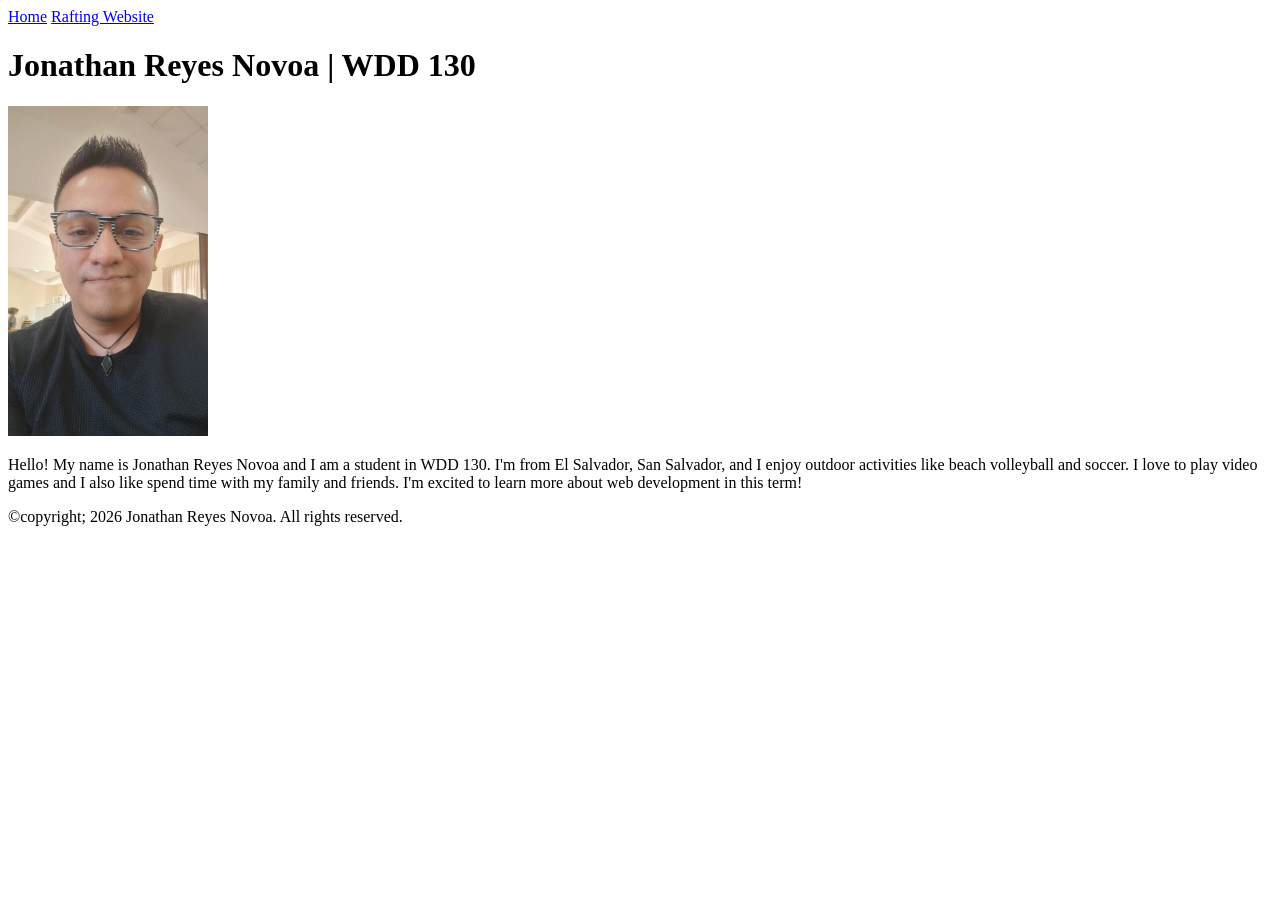
==== index.html @ 54997ab4 "update nav" ====
<!DOCTYPE html>
<html lang="es">

<head>
    <meta charset="UTF-8">
    <meta name="viewport" content="width=device-width, initial-scale=1.0">
    <title>Jonathan Reyes Novoa | WDD 130</title>
</head>

<body>
    <header>
        <nav>
            <a href="#">Home</a>
            <a href="wwr/">Rafting Website</a>
        </nav>
    </header>
    <main>
        <h1>
            Jonathan Reyes Novoa | WDD 130
        </h1>
        <img src="images/profile.jpg" alt="Jonathan Reyes Novoa profile picture" width="200">
        <p>Hello! My name is Jonathan Reyes Novoa and I am a student in WDD 130. I'm from El
            Salvador, San Salvador, and I enjoy outdoor activities
            like beach volleyball and soccer. I love to play video games and I also like spend time
            with my family and friends. I'm excited
            to learn more about web development in this term!</p>
    </main>
    <footer>
        <p>©copyright; 2026 Jonathan Reyes Novoa. All rights reserved.</p>
    </footer>
</body>

</html>
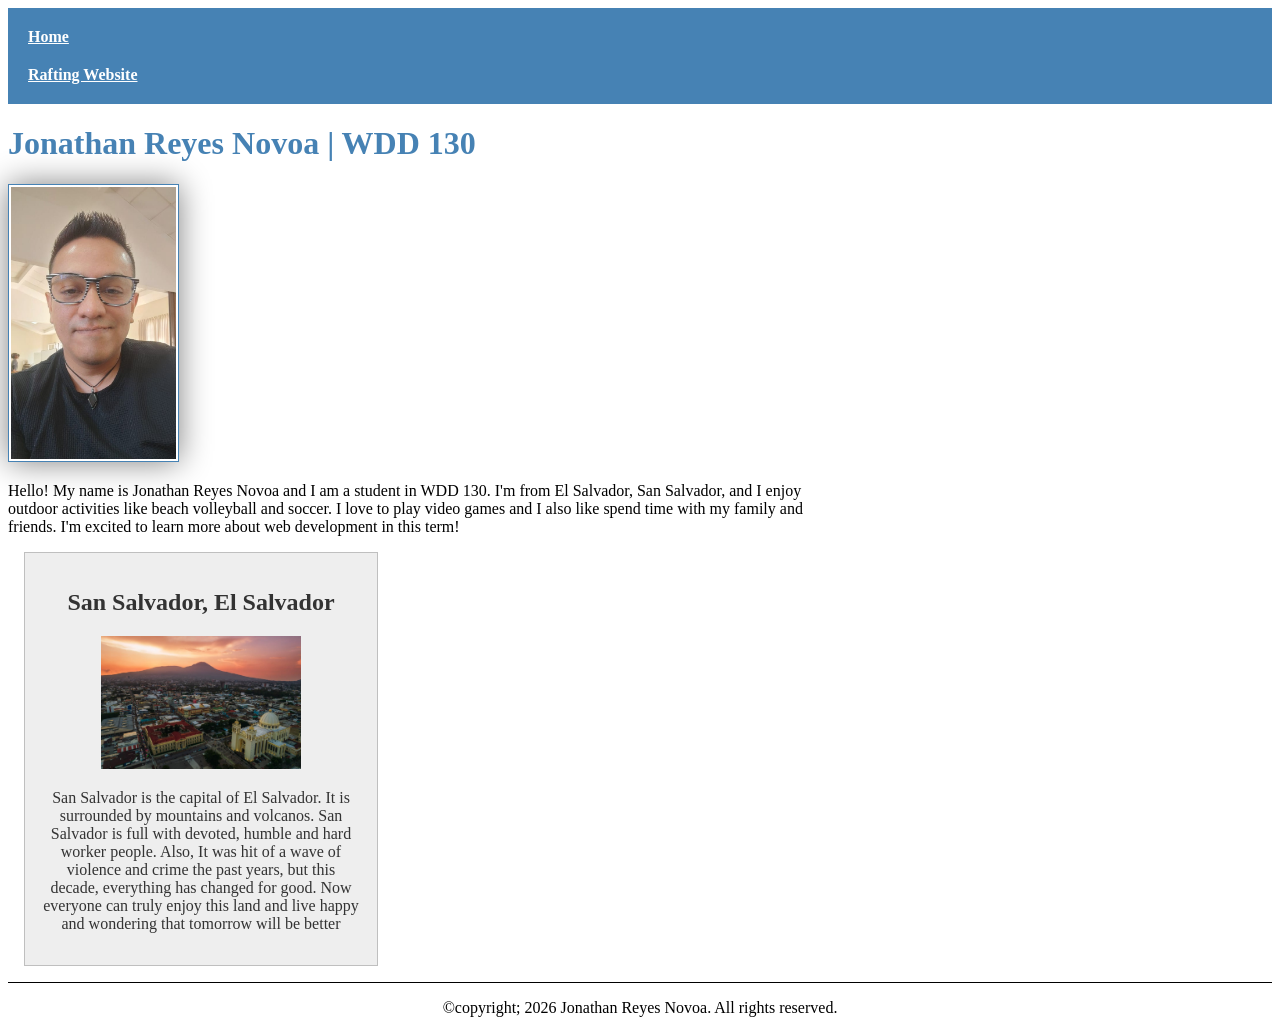
==== commit d820969e: "Enhancing page Aplying css to mainpage" ====
--- a/index.html
+++ b/index.html
@@ -4,14 +4,18 @@
 <head>
     <meta charset="UTF-8">
     <meta name="viewport" content="width=device-width, initial-scale=1.0">
+    <meta name="description"
+      content="This homepage gives a glimpse about myself and also shows some work that we're currently doing in WDD130 course">
+    <meta name="author" content="Jonathan Reyes Novoa">
     <title>Jonathan Reyes Novoa | WDD 130</title>
+    <link rel="stylesheet" href="styles/styles.css">
 </head>
 
 <body>
     <header>
         <nav>
             <a href="#">Home</a>
-            <a href="wwr/">Rafting Website</a>
+            <a href="wwr/site-plan-rafting.html">Rafting Website</a>
         </nav>
     </header>
     <main>
@@ -25,9 +29,19 @@
             with my family and friends. I'm excited
             to learn more about web development in this term!</p>
     </main>
+    <aside>
+        <h2>San Salvador, El Salvador</h2>
+        <img src="images/san_salvador.jpg" alt="San Salvador Landscape">
+        <p>San Salvador is the capital of El Salvador. It is surrounded by mountains and volcanos. San
+            Salvador is full with devoted, humble and hard worker people. Also, It was hit of a wave of
+            violence and crime the past years, but this decade, everything has changed for good.
+            Now everyone can truly enjoy this land and live happy and wondering that tomorrow will be
+            better</p>
+    </aside>
     <footer>
         <p>©copyright; 2026 Jonathan Reyes Novoa. All rights reserved.</p>
+
     </footer>
 </body>
 
-</html>+</html>
--- a/styles/styles.css
+++ b/styles/styles.css
@@ -0,0 +1,52 @@
+nav {
+    background-color: steelblue;
+    padding: 10px;
+}
+
+nav a {
+    display: block;
+    color: white;
+    font-weight: bold;
+    padding: 10px;
+}
+
+h1 {
+    color: steelblue;
+}
+
+main {
+    max-width: 840px;
+}
+
+main img {
+    width: 165px;
+    height: auto;
+    border: 1px solid steelblue;
+    padding: 2px;
+    box-shadow: 0 0 30px gray;
+}
+
+p {
+    padding: 0;
+}
+
+aside {
+    width: 20rem;
+    margin: 1rem;
+    border: 1px solid rgb(0 0 0 / 0.2);
+    padding: 1rem;
+    background-color: #eee;
+    color: #333;
+    text-align: center;
+}
+
+aside img {
+    width: 200px;
+    height: auto;
+}
+
+footer {
+    margin-top: 15px;
+    border-top: 1px solid #000;
+    text-align: center;
+}
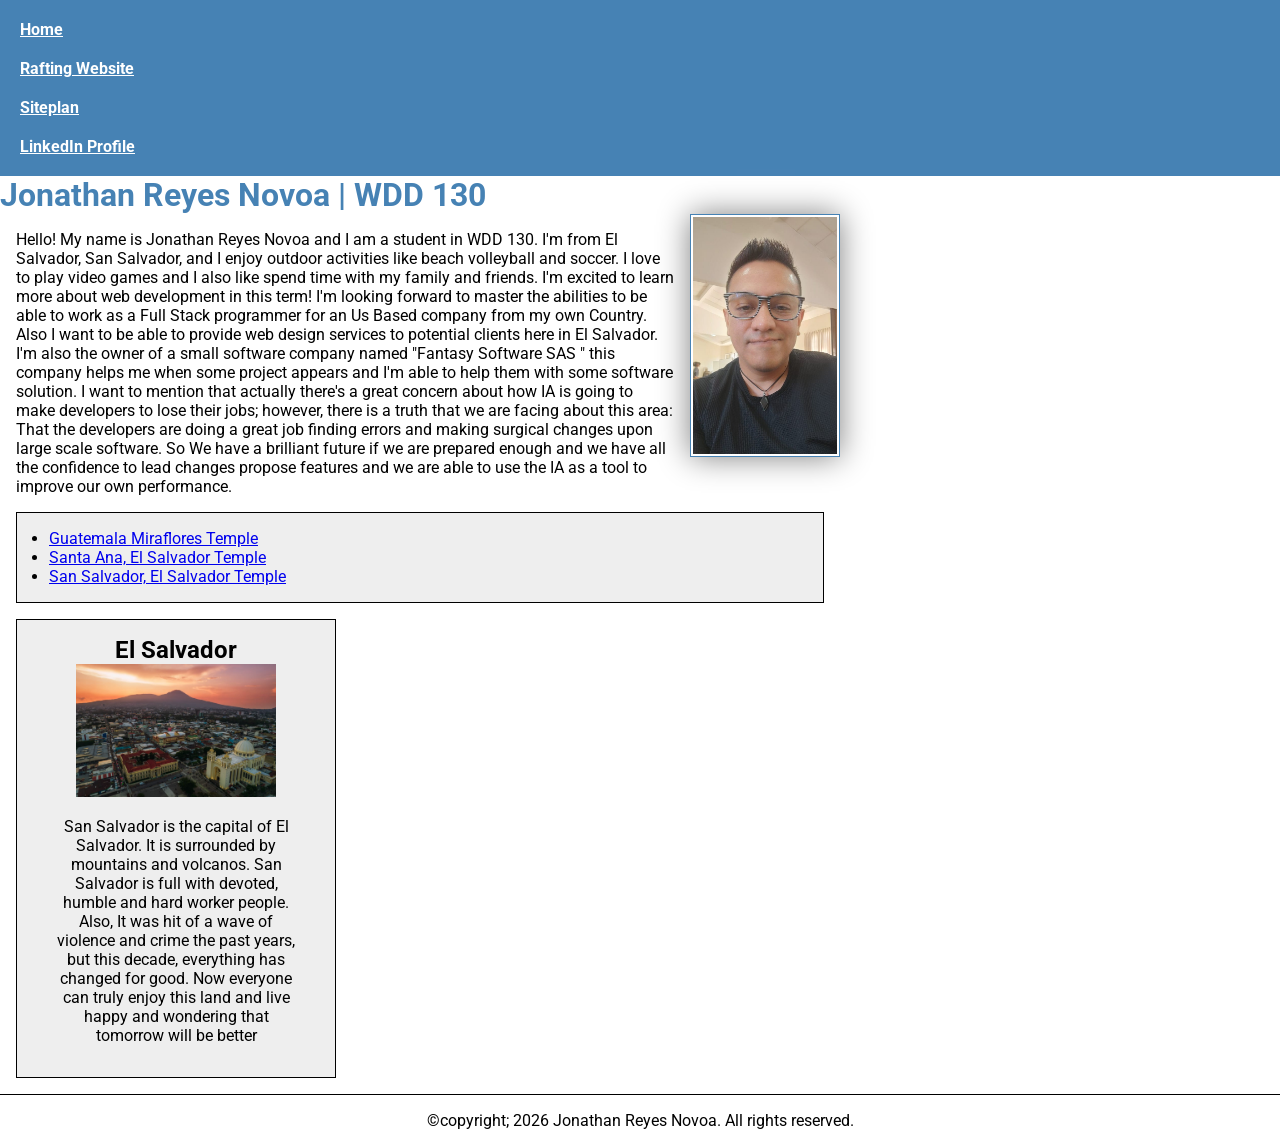
==== commit 4f21e6b4: "Week 3 assignment" ====
--- a/index.html
+++ b/index.html
@@ -1,13 +1,20 @@
+<!-- 24-09-2026 -->
 <!DOCTYPE html>
-<html lang="es">
+<html lang="en-US">
 
 <head>
     <meta charset="UTF-8">
     <meta name="viewport" content="width=device-width, initial-scale=1.0">
-    <meta name="description"
-      content="This homepage gives a glimpse about myself and also shows some work that we're currently doing in WDD130 course">
+    <title>Jonathan Reyes Novoa | WDD130</title>
+    <meta name="description" content="Jonathan Reyes's BYU-Idaho WDD 130 course home page">
     <meta name="author" content="Jonathan Reyes Novoa">
-    <title>Jonathan Reyes Novoa | WDD 130</title>
+
+    <link rel="preconnect" href="https://fonts.googleapis.com">
+    <link rel="preconnect" href="https://fonts.gstatic.com" crossorigin>
+    <link
+      href="https://fonts.googleapis.com/css2?family=Roboto:ital,wght@0,100..900;1,100..900&display=swap"
+      rel="stylesheet">
+
     <link rel="stylesheet" href="styles/styles.css">
 </head>
 
@@ -15,33 +22,63 @@
     <header>
         <nav>
             <a href="#">Home</a>
-            <a href="wwr/site-plan-rafting.html">Rafting Website</a>
+            <a href="wwr/">Rafting Website</a>
+            <a href="wwr/site-plan-rafting.html">Siteplan</a>
+            <a href="https://www.linkedin.com/in/jonathan-reyes-novoa-41818a43/">LinkedIn
+                Profile</a>
         </nav>
     </header>
     <main>
-        <h1>
-            Jonathan Reyes Novoa | WDD 130
-        </h1>
-        <img src="images/profile.jpg" alt="Jonathan Reyes Novoa profile picture" width="200">
+        <h1>Jonathan Reyes Novoa | WDD 130</h1>
+        <img src="images/profile.jpg" alt="Hello, my name is Jonathan Reyes Novoa" width="200">
         <p>Hello! My name is Jonathan Reyes Novoa and I am a student in WDD 130. I'm from El
             Salvador, San Salvador, and I enjoy outdoor activities
             like beach volleyball and soccer. I love to play video games and I also like spend time
             with my family and friends. I'm excited
-            to learn more about web development in this term!</p>
+            to learn more about web development in this term!
+            I'm looking forward to master the abilities to be able to work as a Full Stack
+            programmer for an
+            Us Based company from my own Country. Also I want to be able to provide web design
+            services to potential
+            clients here in El Salvador.
+            I'm also the owner of a small software company named "Fantasy Software SAS " this
+            company helps me
+            when some project appears and I'm able to help them with some software solution.
+            I want to mention that actually there's a great concern about how IA is going to make
+            developers to lose their
+            jobs;
+            however, there is a truth that we are facing about this area: That the developers are
+            doing a
+            great job finding errors and making surgical changes upon large scale software.
+
+            So We have a brilliant future if we are prepared enough and we have all the confidence
+            to lead changes
+            propose features and we are able to use the IA as a tool to improve our own performance.
+        </p>
+
+        <ul class="box indent">
+            <li><a href="https://www.churchofjesuschrist.org/temples/details/miraflores-guatemala-city-guatemala-temple"
+                  targe="_blank">Guatemala Miraflores Temple</a></li>
+            <li><a href="https://www.churchofjesuschrist.org/temples/details/santa-ana-el-salvador-temple"
+                  targe="_blank">Santa Ana, El Salvador Temple</a></li>
+            <li><a href="https://www.churchofjesuschrist.org/temples/details/san-salvador-el-salvador-temple"
+                  targe="_blank">San Salvador, El Salvador Temple</a></li>
+        </ul>
     </main>
-    <aside>
-        <h2>San Salvador, El Salvador</h2>
-        <img src="images/san_salvador.jpg" alt="San Salvador Landscape">
-        <p>San Salvador is the capital of El Salvador. It is surrounded by mountains and volcanos. San
-            Salvador is full with devoted, humble and hard worker people. Also, It was hit of a wave of
+
+    <aside class="box">
+        <h2>El Salvador</h2>
+        <img src="images/san_salvador.jpg" alt="San Salvador Landscape" />
+        <p>San Salvador is the capital of El Salvador. It is surrounded by mountains and volcanos.
+            San Salvador is full with devoted, humble and hard worker people. Also, It was hit of a
+            wave of
             violence and crime the past years, but this decade, everything has changed for good.
-            Now everyone can truly enjoy this land and live happy and wondering that tomorrow will be
-            better</p>
+            Now everyone can truly enjoy this land and live happy and wondering that tomorrow will
+            be better</p>
     </aside>
     <footer>
         <p>©copyright; 2026 Jonathan Reyes Novoa. All rights reserved.</p>
-
     </footer>
 </body>
 
-</html>
+</html>
--- a/styles/styles.css
+++ b/styles/styles.css
@@ -1,3 +1,14 @@
+* {
+    margin: 0;
+    padding: 0;
+    box-sizing: border-box;
+}
+
+body {
+    font-size: 16px;
+    font-family: Roboto, Arial, sans-serif;
+}
+
 nav {
     background-color: steelblue;
     padding: 10px;
@@ -19,25 +30,23 @@
 }
 
 main img {
-    width: 165px;
+    width: 150px;
     height: auto;
     border: 1px solid steelblue;
     padding: 2px;
     box-shadow: 0 0 30px gray;
+    float: right;
+    margin: 0 0 1rem 1rem
 }
 
 p {
-    padding: 0;
+    margin: 1rem;
 }
 
 aside {
-    width: 20rem;
-    margin: 1rem;
-    border: 1px solid rgb(0 0 0 / 0.2);
-    padding: 1rem;
-    background-color: #eee;
-    color: #333;
+    width: 20em;
     text-align: center;
+    position: relative;
 }
 
 aside img {
@@ -50,3 +59,16 @@
     border-top: 1px solid #000;
     text-align: center;
 }
+
+/* Class Selectors */
+.box {
+    margin: 1rem;
+    border: 1px solid rgba(0, 0, 0, 1);
+    padding: 1rem;
+    background-color: #eee;
+    color: #000;
+}
+
+.indent {
+    padding-left: 2rem;
+}
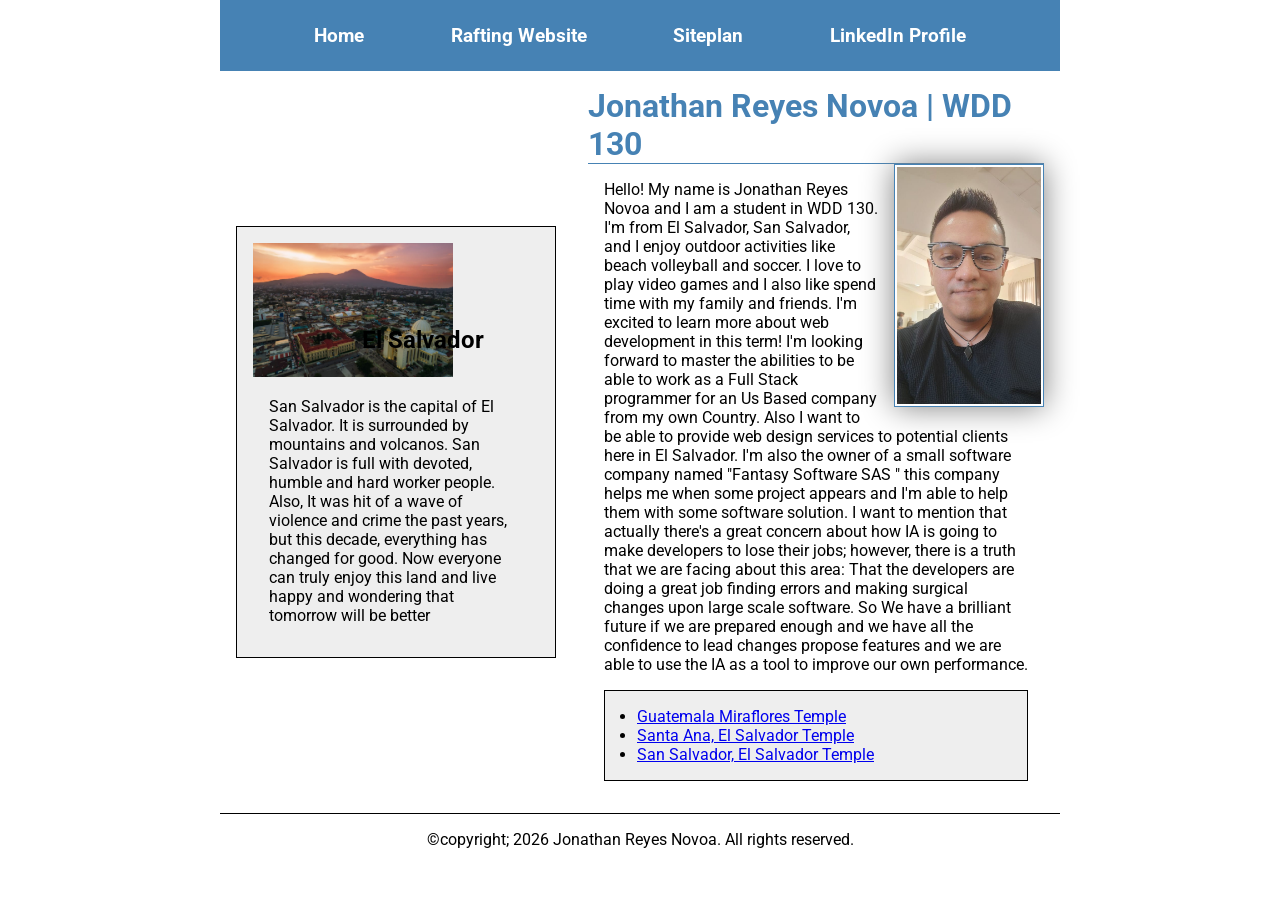
==== commit 1c43c5bb: "assignment w04" ====
--- a/index.html
+++ b/index.html
@@ -28,6 +28,7 @@
                 Profile</a>
         </nav>
     </header>
+    <div class="grid">
     <main>
         <h1>Jonathan Reyes Novoa | WDD 130</h1>
         <img src="images/profile.jpg" alt="Hello, my name is Jonathan Reyes Novoa" width="200">
@@ -76,6 +77,7 @@
             Now everyone can truly enjoy this land and live happy and wondering that tomorrow will
             be better</p>
     </aside>
+    </div>
     <footer>
         <p>©copyright; 2026 Jonathan Reyes Novoa. All rights reserved.</p>
     </footer>
--- a/styles/styles.css
+++ b/styles/styles.css
@@ -2,6 +2,17 @@
     margin: 0;
     padding: 0;
     box-sizing: border-box;
+}
+
+main{
+    margin: 1rem;
+    grid-column: 2;
+    display: block;
+}
+
+header, footer {
+  max-width: 840px;
+  margin: 0 auto;
 }
 
 body {
@@ -10,24 +21,43 @@
 }
 
 nav {
-    background-color: steelblue;
-    padding: 10px;
+  background-color: steelblue;
+  padding: 1rem;
+  display: flex;
+  justify-content: space-evenly;
+  align-items: center;
+  justify-content: space-evenly;
 }
 
 nav a {
-    display: block;
-    color: white;
-    font-weight: bold;
-    padding: 10px;
+  display: block;
+  padding: 0.5rem;
+  text-decoration: none;
+  font-size: 1.2rem;
+  font-weight: 700;
+  color: #fff; 
+}
+
+.grid {
+    display: grid;
+    align-items: center;
 }
 
 h1 {
     color: steelblue;
 }
 
-main {
-    max-width: 840px;
+h2 {
+    display: block;
+    font-size: 1.5rem;
+    margin-block-start: 0.83rem;
+    margin-block-end: 0.83rem;
+    margin-inline-start: 0px;
+    margin-inline-end: 0px;
+    font-weight: bold;
 }
+
+
 
 main img {
     width: 150px;
@@ -45,9 +75,16 @@
 
 aside {
     width: 20em;
-    text-align: center;
     position: relative;
+    grid-column: 1;
+    grid-row: 1;
 }
+
+aside h2 {
+    position: absolute;
+    top: 85px;
+    left: 125px;    
+}   
 
 aside img {
     width: 200px;
@@ -71,4 +108,14 @@
 
 .indent {
     padding-left: 2rem;
+}
+
+header, .grid, footer {
+  max-width: 840px;
+  margin: 0 auto;
+}
+
+h1 {
+  color: steelblue;
+  border-bottom: 1px solid steelblue;
 }
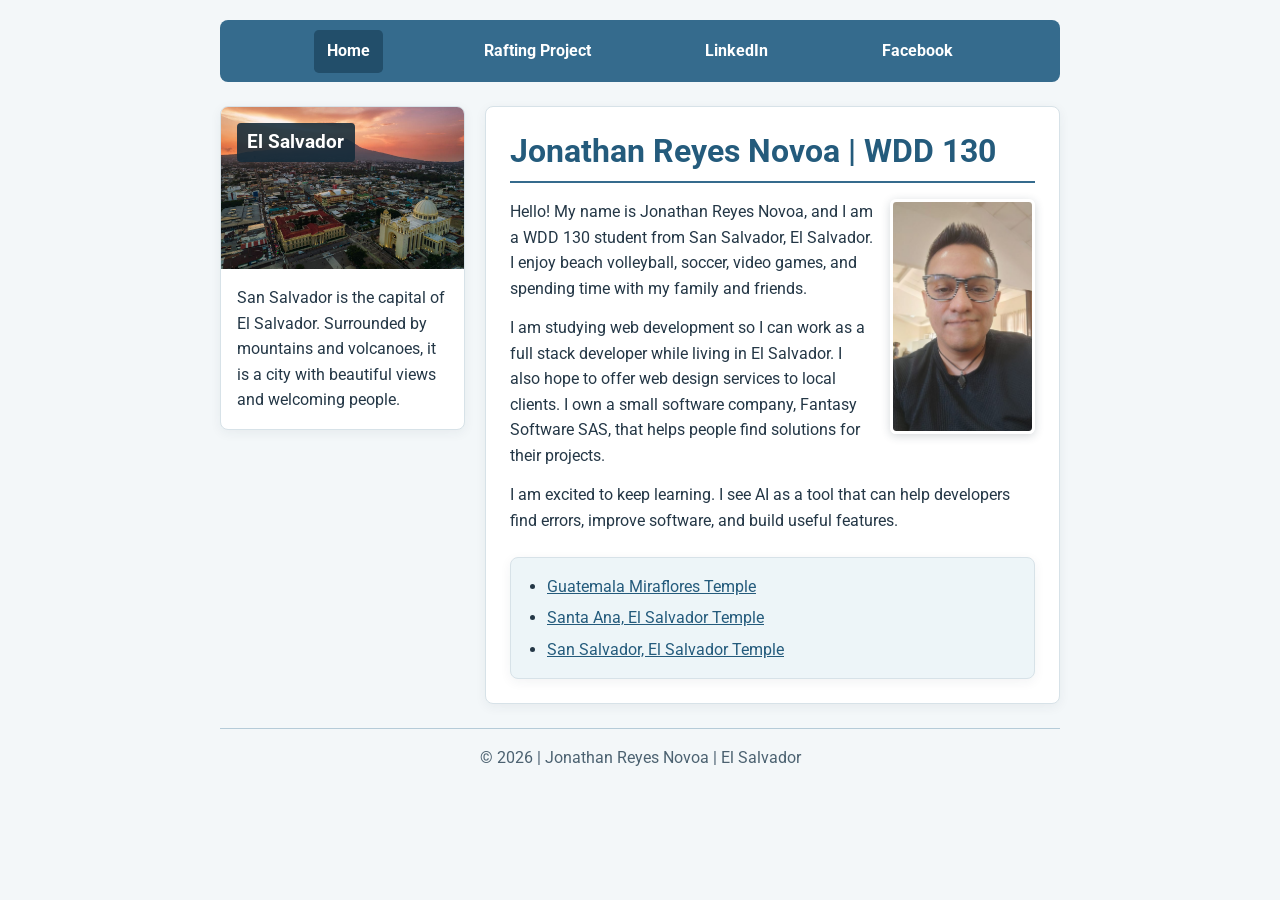
==== commit 87e2410a: "changes for audit and index" ====
--- a/index.html
+++ b/index.html
@@ -1,86 +1,53 @@
-<!-- 24-09-2026 -->
 <!DOCTYPE html>
 <html lang="en-US">
 
 <head>
     <meta charset="UTF-8">
     <meta name="viewport" content="width=device-width, initial-scale=1.0">
-    <title>Jonathan Reyes Novoa | WDD130</title>
-    <meta name="description" content="Jonathan Reyes's BYU-Idaho WDD 130 course home page">
+    <meta name="description" content="Jonathan Reyes Novoa's WDD 130 course home page, featuring his projects and his home country of El Salvador.">
     <meta name="author" content="Jonathan Reyes Novoa">
-
+    <title>Jonathan Reyes Novoa | WDD 130</title>
     <link rel="preconnect" href="https://fonts.googleapis.com">
     <link rel="preconnect" href="https://fonts.gstatic.com" crossorigin>
-    <link
-      href="https://fonts.googleapis.com/css2?family=Roboto:ital,wght@0,100..900;1,100..900&display=swap"
-      rel="stylesheet">
-
+    <link href="https://fonts.googleapis.com/css2?family=Roboto:wght@400;500;700&display=swap" rel="stylesheet">
     <link rel="stylesheet" href="styles/styles.css">
 </head>
 
 <body>
     <header>
-        <nav>
-            <a href="#">Home</a>
-            <a href="wwr/">Rafting Website</a>
-            <a href="wwr/site-plan-rafting.html">Siteplan</a>
-            <a href="https://www.linkedin.com/in/jonathan-reyes-novoa-41818a43/">LinkedIn
-                Profile</a>
+        <nav aria-label="Main navigation">
+            <a href="index.html" aria-current="page">Home</a>
+            <a href="wwr/about.html">Rafting Project</a>
+            <a href="https://www.linkedin.com/in/jonathan-reyes-novoa-41818a43/">LinkedIn</a>
+            <a href="https://www.facebook.com/">Facebook</a>
         </nav>
     </header>
+
     <div class="grid">
-    <main>
-        <h1>Jonathan Reyes Novoa | WDD 130</h1>
-        <img src="images/profile.jpg" alt="Hello, my name is Jonathan Reyes Novoa" width="200">
-        <p>Hello! My name is Jonathan Reyes Novoa and I am a student in WDD 130. I'm from El
-            Salvador, San Salvador, and I enjoy outdoor activities
-            like beach volleyball and soccer. I love to play video games and I also like spend time
-            with my family and friends. I'm excited
-            to learn more about web development in this term!
-            I'm looking forward to master the abilities to be able to work as a Full Stack
-            programmer for an
-            Us Based company from my own Country. Also I want to be able to provide web design
-            services to potential
-            clients here in El Salvador.
-            I'm also the owner of a small software company named "Fantasy Software SAS " this
-            company helps me
-            when some project appears and I'm able to help them with some software solution.
-            I want to mention that actually there's a great concern about how IA is going to make
-            developers to lose their
-            jobs;
-            however, there is a truth that we are facing about this area: That the developers are
-            doing a
-            great job finding errors and making surgical changes upon large scale software.
+        <aside class="box">
+            <h2>El Salvador</h2>
+            <img src="images/san_salvador.jpg" alt="San Salvador at sunset with mountains in the background" width="960" height="639">
+            <p>San Salvador is the capital of El Salvador. Surrounded by mountains and volcanoes, it is a city with beautiful views and welcoming people.</p>
+        </aside>
 
-            So We have a brilliant future if we are prepared enough and we have all the confidence
-            to lead changes
-            propose features and we are able to use the IA as a tool to improve our own performance.
-        </p>
+        <main>
+            <h1>Jonathan Reyes Novoa | WDD 130</h1>
+            <img class="profile" src="images/profile.jpg" alt="Jonathan Reyes Novoa" width="567" height="935">
+            <p>Hello! My name is Jonathan Reyes Novoa, and I am a WDD 130 student from San Salvador, El Salvador. I enjoy beach volleyball, soccer, video games, and spending time with my family and friends.</p>
+            <p>I am studying web development so I can work as a full stack developer while living in El Salvador. I also hope to offer web design services to local clients. I own a small software company, Fantasy Software SAS, that helps people find solutions for their projects.</p>
+            <p>I am excited to keep learning. I see AI as a tool that can help developers find errors, improve software, and build useful features.</p>
 
-        <ul class="box indent">
-            <li><a href="https://www.churchofjesuschrist.org/temples/details/miraflores-guatemala-city-guatemala-temple"
-                  targe="_blank">Guatemala Miraflores Temple</a></li>
-            <li><a href="https://www.churchofjesuschrist.org/temples/details/santa-ana-el-salvador-temple"
-                  targe="_blank">Santa Ana, El Salvador Temple</a></li>
-            <li><a href="https://www.churchofjesuschrist.org/temples/details/san-salvador-el-salvador-temple"
-                  targe="_blank">San Salvador, El Salvador Temple</a></li>
-        </ul>
-    </main>
+            <ul class="box temples">
+                <li><a href="https://www.churchofjesuschrist.org/temples/details/miraflores-guatemala-city-guatemala-temple" target="_blank" rel="noopener noreferrer">Guatemala Miraflores Temple</a></li>
+                <li><a href="https://www.churchofjesuschrist.org/temples/details/santa-ana-el-salvador-temple" target="_blank" rel="noopener noreferrer">Santa Ana, El Salvador Temple</a></li>
+                <li><a href="https://www.churchofjesuschrist.org/temples/details/san-salvador-el-salvador-temple" target="_blank" rel="noopener noreferrer">San Salvador, El Salvador Temple</a></li>
+            </ul>
+        </main>
+    </div>
 
-    <aside class="box">
-        <h2>El Salvador</h2>
-        <img src="images/san_salvador.jpg" alt="San Salvador Landscape" />
-        <p>San Salvador is the capital of El Salvador. It is surrounded by mountains and volcanos.
-            San Salvador is full with devoted, humble and hard worker people. Also, It was hit of a
-            wave of
-            violence and crime the past years, but this decade, everything has changed for good.
-            Now everyone can truly enjoy this land and live happy and wondering that tomorrow will
-            be better</p>
-    </aside>
-    </div>
     <footer>
-        <p>©copyright; 2026 Jonathan Reyes Novoa. All rights reserved.</p>
+        <p>&copy; 2026 | Jonathan Reyes Novoa | El Salvador</p>
     </footer>
 </body>
 
-</html>+</html>
--- a/styles/styles.css
+++ b/styles/styles.css
@@ -4,118 +4,187 @@
     box-sizing: border-box;
 }
 
-main{
-    margin: 1rem;
-    grid-column: 2;
-    display: block;
+body {
+    font: 16px/1.6 Roboto, Arial, sans-serif;
+    color: #243746;
+    background-color: #f3f7f9;
 }
 
-header, footer {
-  max-width: 840px;
-  margin: 0 auto;
+header,
+.grid,
+footer {
+    max-width: 840px;
+    margin: 0 auto;
 }
 
-body {
-    font-size: 16px;
-    font-family: Roboto, Arial, sans-serif;
+header {
+    padding-top: 1.25rem;
 }
 
 nav {
-  background-color: steelblue;
-  padding: 1rem;
-  display: flex;
-  justify-content: space-evenly;
-  align-items: center;
-  justify-content: space-evenly;
+    display: flex;
+    justify-content: space-evenly;
+    align-items: center;
+    gap: 0.25rem;
+    padding: 0.6rem;
+    border-radius: 0.5rem;
+    background-color: #356b8d;
 }
 
 nav a {
-  display: block;
-  padding: 0.5rem;
-  text-decoration: none;
-  font-size: 1.2rem;
-  font-weight: 700;
-  color: #fff; 
+    display: block;
+    padding: 0.55rem 0.8rem;
+    border-radius: 0.3rem;
+    color: #fff;
+    font-size: 1rem;
+    font-weight: 700;
+    text-align: center;
+    text-decoration: none;
+}
+
+nav a:hover,
+nav a:focus-visible,
+nav a[aria-current="page"] {
+    background-color: #224e6a;
 }
 
 .grid {
     display: grid;
-    align-items: center;
+    grid-template-columns: 245px minmax(0, 1fr);
+    align-items: start;
+    gap: 1.25rem;
+    padding: 1.5rem 0;
 }
 
-h1 {
-    color: steelblue;
-}
-
-h2 {
-    display: block;
-    font-size: 1.5rem;
-    margin-block-start: 0.83rem;
-    margin-block-end: 0.83rem;
-    margin-inline-start: 0px;
-    margin-inline-end: 0px;
-    font-weight: bold;
-}
-
-
-
-main img {
-    width: 150px;
-    height: auto;
-    border: 1px solid steelblue;
-    padding: 2px;
-    box-shadow: 0 0 30px gray;
-    float: right;
-    margin: 0 0 1rem 1rem
-}
-
-p {
-    margin: 1rem;
+.box,
+main {
+    border: 1px solid #d7e2e8;
+    border-radius: 0.5rem;
+    background-color: #fff;
+    box-shadow: 0 3px 12px rgb(36 55 70 / 6%);
 }
 
 aside {
-    width: 20em;
     position: relative;
-    grid-column: 1;
-    grid-row: 1;
+    overflow: hidden;
 }
 
 aside h2 {
     position: absolute;
-    top: 85px;
-    left: 125px;    
-}   
+    top: 1rem;
+    left: 1rem;
+    padding: 0.25rem 0.65rem;
+    border-radius: 0.25rem;
+    color: #fff;
+    background-color: rgb(20 43 58 / 88%);
+    font-size: 1.2rem;
+}
 
 aside img {
-    width: 200px;
+    display: block;
+    width: 100%;
     height: auto;
 }
 
+aside p {
+    padding: 1rem;
+}
+
+main {
+    min-width: 0;
+    padding: 1.5rem;
+}
+
+h1 {
+    margin-bottom: 1rem;
+    padding-bottom: 0.6rem;
+    border-bottom: 2px solid #356b8d;
+    color: #245b7c;
+    font-size: clamp(1.5rem, 4vw, 2rem);
+    line-height: 1.25;
+}
+
+main p + p {
+    margin-top: 0.85rem;
+}
+
+.profile {
+    float: right;
+    width: 145px;
+    height: auto;
+    margin: 0 0 0.75rem 1rem;
+    border: 3px solid #fff;
+    border-radius: 0.4rem;
+    box-shadow: 0 2px 10px rgb(36 55 70 / 20%);
+}
+
+.temples {
+    clear: both;
+    margin-top: 1.5rem;
+    padding: 1rem 1.25rem 1rem 2.25rem;
+    background-color: #edf5f8;
+}
+
+.temples li + li {
+    margin-top: 0.35rem;
+}
+
+.temples a {
+    color: #245b7c;
+}
+
+.temples a:hover,
+.temples a:focus-visible {
+    color: #123d57;
+}
+
 footer {
-    margin-top: 15px;
-    border-top: 1px solid #000;
+    padding: 1rem;
+    border-top: 1px solid #b5cbd8;
+    color: #4c6271;
     text-align: center;
 }
 
-/* Class Selectors */
-.box {
-    margin: 1rem;
-    border: 1px solid rgba(0, 0, 0, 1);
-    padding: 1rem;
-    background-color: #eee;
-    color: #000;
+@media (max-width: 880px) {
+    header,
+    .grid,
+    footer {
+        margin-right: 1rem;
+        margin-left: 1rem;
+    }
 }
 
-.indent {
-    padding-left: 2rem;
+@media (max-width: 650px) {
+    nav {
+        flex-wrap: wrap;
+    }
+
+    .grid {
+        grid-template-columns: 1fr;
+    }
+
+    aside {
+        max-width: 100%;
+    }
+
+    aside img {
+        max-height: 230px;
+        object-fit: cover;
+    }
+
+    .profile {
+        float: none;
+        display: block;
+        margin: 0 auto 1rem;
+    }
 }
 
-header, .grid, footer {
-  max-width: 840px;
-  margin: 0 auto;
+@media (max-width: 420px) {
+    nav a {
+        flex: 1 1 40%;
+    }
+
+    main {
+        padding: 1rem;
+    }
 }
-
-h1 {
-  color: steelblue;
-  border-bottom: 1px solid steelblue;
-}
